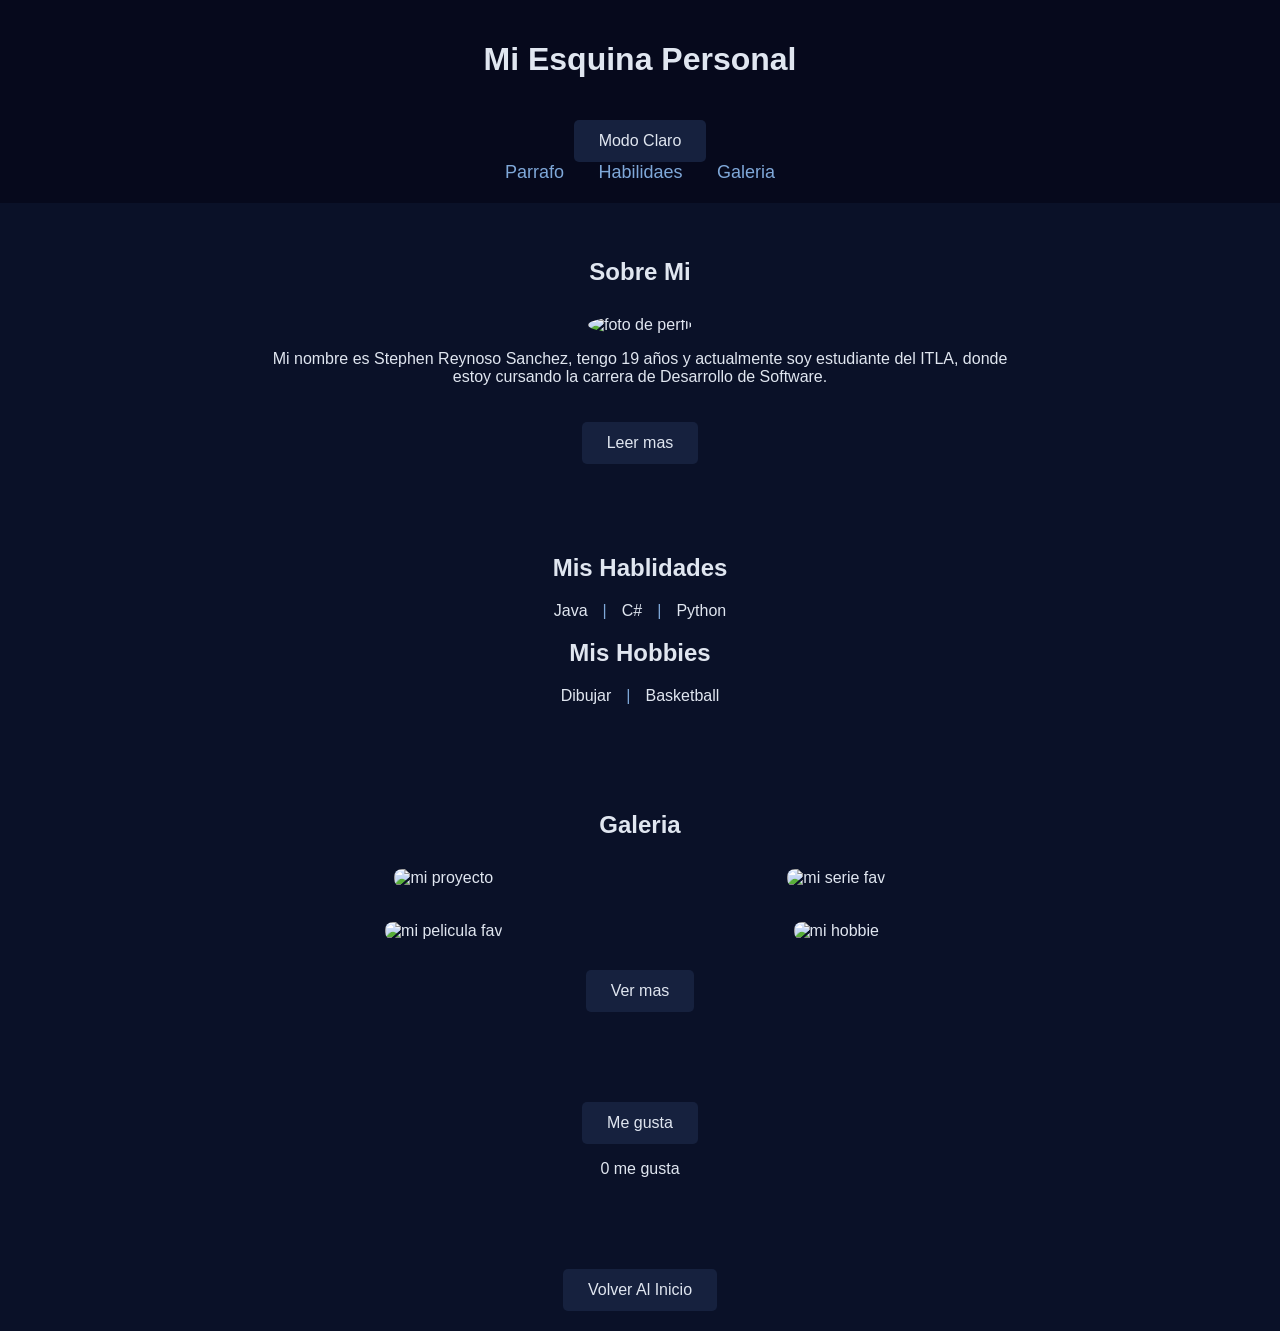
==== programcion-web/PRACTICA3/code/index.html @ aefb2948 "some changes" ====
<!DOCTYPE html>
<html lang="es">
<head>
    <meta charset="UTF-8">
    <title>Mi Esquina Personal</title>
    <link rel="stylesheet" href="styles.css">
</head>
<body>

    <header id="inicio">
        <h1> Mi Esquina Personal </h1>
        <button id="btn-tema">Modo Claro</button>
        <nav>
            <a href="#parrafo">Parrafo</a>
            <a href="#habilidades">Habilidaes</a>
            <a href="#galeria">Galeria</a>
        </nav>
    </header>

    <main>
        <section id="parrafo">
            <h2> Sobre Mi </h2>
            <img src="resources/perfil.jpeg" alt="foto de perfil" class="foto-perfil">
            
            <p>Mi nombre es Stephen Reynoso Sanchez, tengo 19 años y actualmente soy estudiante del ITLA, donde estoy cursando la carrera de Desarrollo de Software. 
            <span id="texto-extra" class="oculto">Me considero una persona creativa con buenas ideas, a la cual le falta mucho por conocer, pero que tiene bastante que dar. Actualmente me encuentro en mi 5to cuatrimestre, a un paso menos de lograr mis objetivos.</span>
            </p>
            
            <button id="btn-leer">Leer mas</button>
        </section>
        
        <section id="habilidades">
            <h2> Mis Hablidades </h2>
            <ul>
                <li>Java</li>
                <li>C#</li>
                <li>Python</li>
            </ul>
            <h2> Mis Hobbies </h2>
            <ul>
                <li>Dibujar</li>
                <li>Basketball</li>
            </ul>
        </section>

        <section id="galeria">
            <h2>Galeria</h2>
            <div class="galeria-grid">
                <div class="galeria-item">
                    <img src="resources/cudisa.png" alt="mi proyecto">
                    <p class="desc-galeria oculto">mi proyecto personal de programacion</p>
                </div>
                <div class="galeria-item">
                    <img src="resources/suits.webp" alt="mi serie fav">
                    <p class="desc-galeria oculto">mi serie favorita "ley de los audaces"</p>
                </div>
                <div class="galeria-item">
                    <img src="resources/super-broly.jpg" alt="mi pelicula fav">
                    <p class="desc-galeria oculto">la pelicula que mas me gusta, dragon ball super broly</p>
                </div>
                <div class="galeria-item">
                    <img src="resources/basket.jpeg" alt="mi hobbie">
                    <p class="desc-galeria oculto">el deporte en el que mejor me desempeno y al mismo tiempo mi hobbie</p>
                </div>
            </div>
            <button id="btn-galeria">Ver mas</button>
        </section>
        
        <section id="interaccion">
            <button id="btn-like">Me gusta</button>
            <p><span id="contador-likes">0</span> me gusta</p>
        </section>

        <a href="#inicio"><button>Volver Al Inicio</button></a>
    </main>

    <script src="script.js"></script>
</body>
</html>
---- programcion-web/PRACTICA3/code/styles.css ----
body {
    margin: 0;
    padding: 0;
    background-color: #0a1128;
    color: #e0e6f0;
    font-family: Verdana, sans-serif;
    text-align: center;
}

body.modo-claro {
    background-color: #f4f4f4;
    color: #111;
}

body.modo-claro header {
    background-color: #ddd;
}

body.modo-claro nav a {
    color: #333;
}

body.modo-claro button {
    background-color: #007bff;
    color: #fff;
}

body.modo-claro .desc-galeria {
    color: #333;
}

header {
    background-color: #06091c;
    padding: 20px;
}

nav a {
    color: #7fa8d9;
    margin: 0 15px;
    text-decoration: none;
    font-size: 18px;
}

nav a:hover {
    color: #ffffff;
    text-decoration: underline;
}

main {
    max-width: 800px;
    margin: 0 auto;
    padding: 20px;
}

section {
    margin-bottom: 40px;
    padding: 15px;
}

.foto-perfil {
    width: 150px;
    height: 150px;
    object-fit: cover;
    border-radius: 50%;
    margin-top: 10px;
}

#habilidades ul {
    display: flex;
    justify-content: center;
    gap: 15px;
    list-style: none;
    padding: 0;
}

#habilidades li {
    font-size: 16px;
}

#habilidades li:not(:last-child)::after {
    content: "|";
    margin-left: 15px;
    color: #7fa8d9;
}

.galeria-grid {
    display: grid;
    grid-template-columns: repeat(2, 1fr);
    gap: 15px;
    margin-top: 20px;
}

.galeria-item {
    padding: 10px;
}

.galeria-item img {
    width: 100%;
    height: 200px;
    object-fit: cover;
    border-radius: 8px;
}

.desc-galeria {
    margin-top: 10px;
    font-size: 14px;
    color: #7fa8d9;
}

button {
    background-color: #16213e;
    color: #e0e6f0;
    font-size: 16px;
    padding: 12px 25px;
    border: none;
    border-radius: 5px;
    cursor: pointer;
    margin-top: 20px;
}

button:hover {
    background-color: #7fa8d9;
    color: #0a1128;
}

.oculto {
    display: none;
}
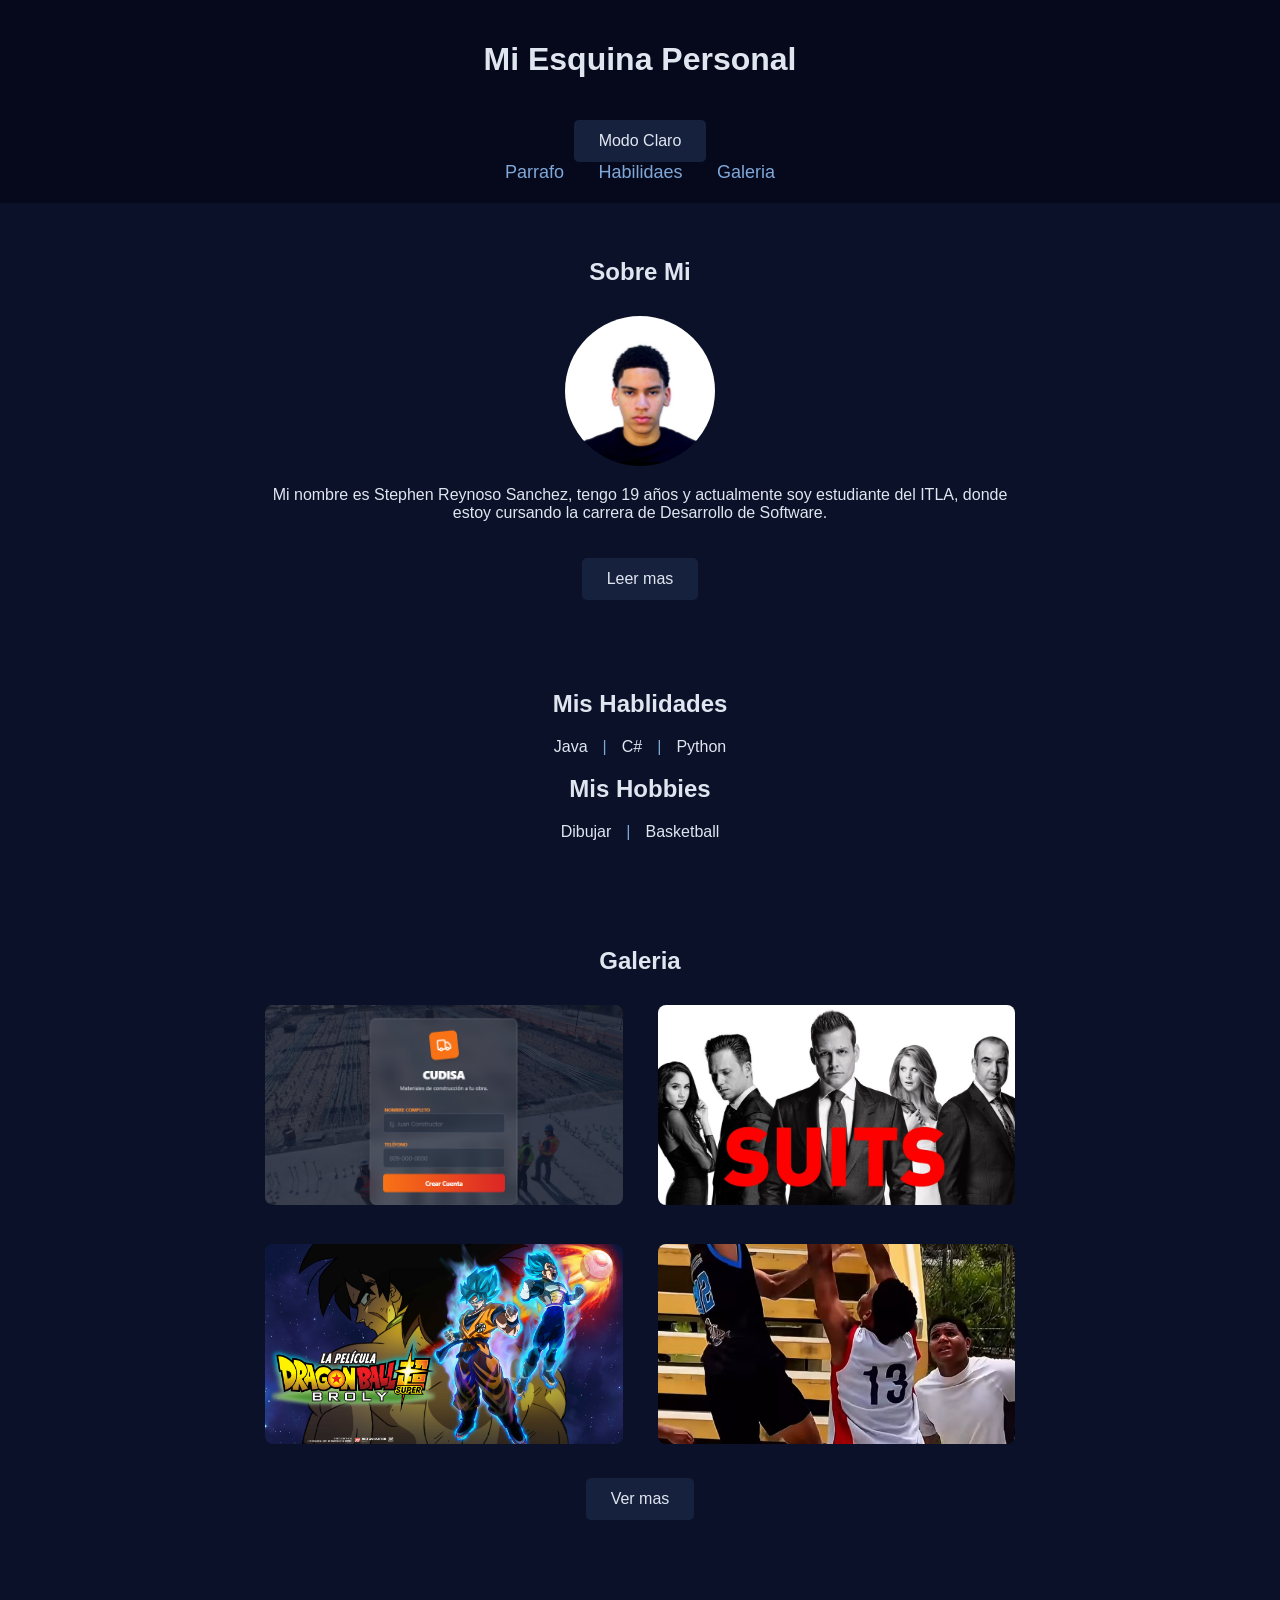
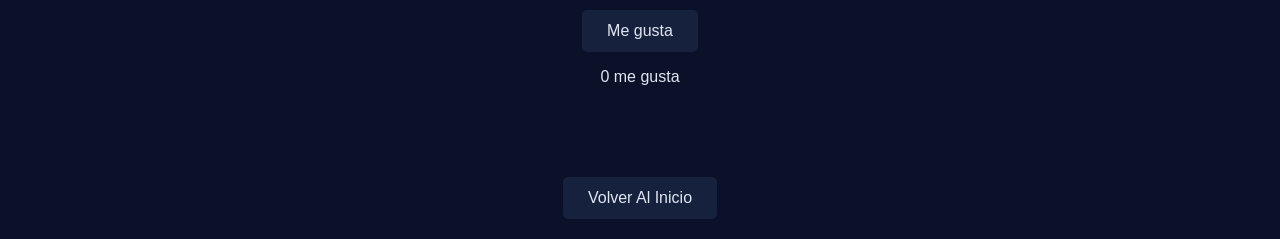
==== commit 680bee04: "html and css with js completed" ====
--- a/programcion-web/PRACTICA3/code/index.html
+++ b/programcion-web/PRACTICA3/code/index.html
@@ -20,7 +20,7 @@
     <main>
         <section id="parrafo">
             <h2> Sobre Mi </h2>
-            <img src="resources/perfil.jpeg" alt="foto de perfil" class="foto-perfil">
+            <img src="res/perfil.jpeg" alt="foto de perfil" class="foto-perfil">
             
             <p>Mi nombre es Stephen Reynoso Sanchez, tengo 19 años y actualmente soy estudiante del ITLA, donde estoy cursando la carrera de Desarrollo de Software. 
             <span id="texto-extra" class="oculto">Me considero una persona creativa con buenas ideas, a la cual le falta mucho por conocer, pero que tiene bastante que dar. Actualmente me encuentro en mi 5to cuatrimestre, a un paso menos de lograr mis objetivos.</span>
@@ -47,20 +47,20 @@
             <h2>Galeria</h2>
             <div class="galeria-grid">
                 <div class="galeria-item">
-                    <img src="resources/cudisa.png" alt="mi proyecto">
-                    <p class="desc-galeria oculto">mi proyecto personal de programacion</p>
+                    <img src="res/cudisa.png" alt="mi proyecto">
+                    <p class="desc-galeria oculto">Mi proyecto personal de programacion</p>
                 </div>
                 <div class="galeria-item">
-                    <img src="resources/suits.webp" alt="mi serie fav">
-                    <p class="desc-galeria oculto">mi serie favorita "ley de los audaces"</p>
+                    <img src="res/suits.webp" alt="mi serie fav">
+                    <p class="desc-galeria oculto">Mi serie favorita "ley de los audaces"</p>
                 </div>
                 <div class="galeria-item">
-                    <img src="resources/super-broly.jpg" alt="mi pelicula fav">
-                    <p class="desc-galeria oculto">la pelicula que mas me gusta, dragon ball super broly</p>
+                    <img src="res/super-broly.jpg" alt="mi pelicula fav">
+                    <p class="desc-galeria oculto">La pelicula que mas me gusta, dragon ball super broly</p>
                 </div>
                 <div class="galeria-item">
-                    <img src="resources/basket.jpeg" alt="mi hobbie">
-                    <p class="desc-galeria oculto">el deporte en el que mejor me desempeno y al mismo tiempo mi hobbie</p>
+                    <img src="res/basket.jpeg" alt="mi hobbie">
+                    <p class="desc-galeria oculto">El deporte en el que mejor me desempeno y al mismo tiempo mi hobbie</p>
                 </div>
             </div>
             <button id="btn-galeria">Ver mas</button>
--- a/programcion-web/PRACTICA3/code/styles.css
+++ b/programcion-web/PRACTICA3/code/styles.css
@@ -23,6 +23,10 @@
 body.modo-claro button {
     background-color: #007bff;
     color: #fff;
+}
+
+body.modo-claro button:hover {
+    background-color: #0056b3;
 }
 
 body.modo-claro .desc-galeria {
